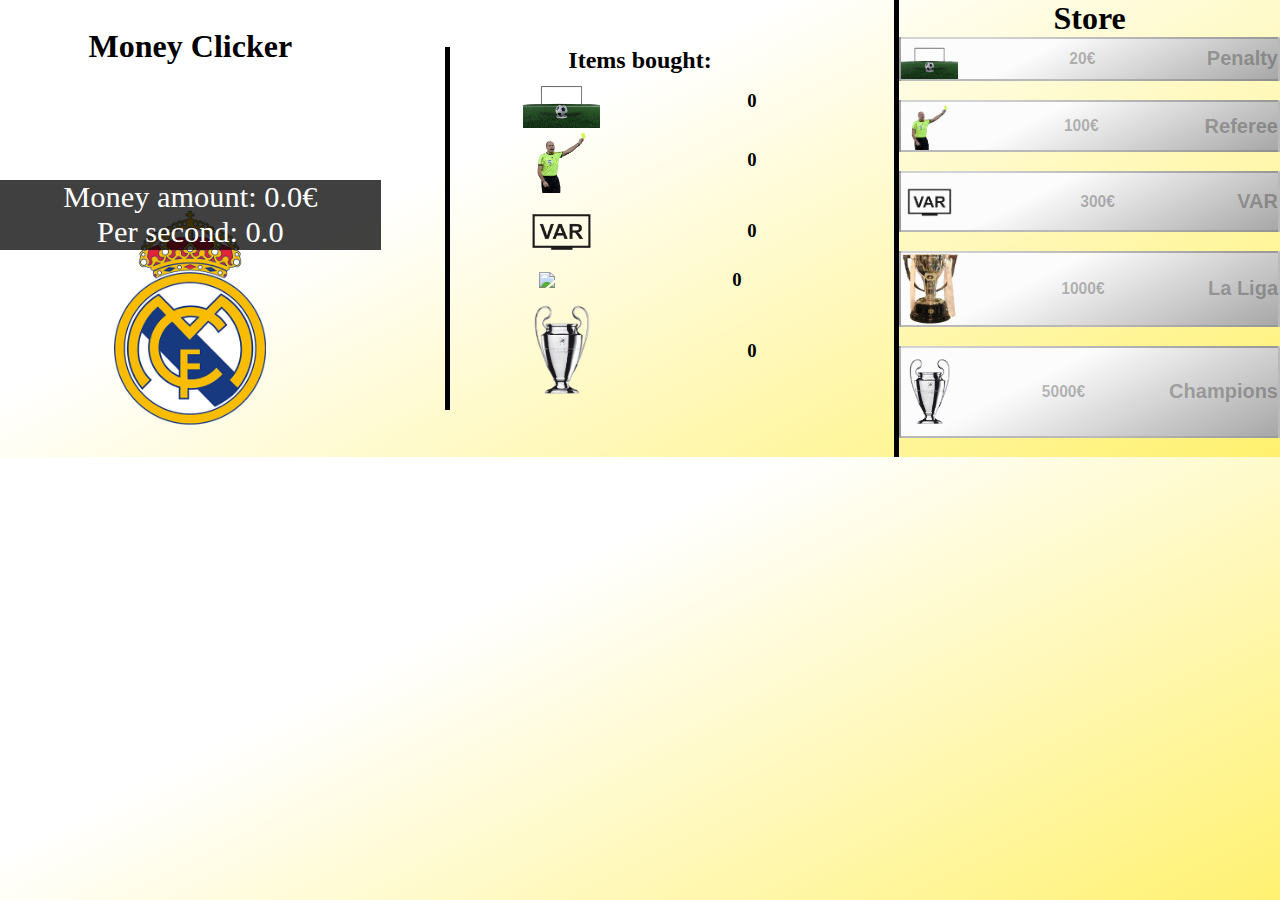
==== index.html @ e4d37c72 "Money cliker first commit" ====
<!DOCTYPE html>
<html lang="en">
<head>
    <meta charset="UTF-8">
    <meta name="viewport" content="width=device-width, initial-scale=1.0">
    <title>Money Clicker</title>
    <link rel="stylesheet" href="css/style.css">
</head>
<body>
    <div id="game-box">
        <div id="clicker-box">
            <h1>Money Clicker</h1>
            <div id="object-box">
                <div id="click-info">
                    <div id="counter">Money amount: 0€</div>
                    <div id="speed">Per second: 0</div>
                </div>
                <img src="img/escudo-madrid.png" alt="" id="madrid" onmouseover="mouseOver()" onmouseleave="mouseLeave()">
            </div>
        </div>
        <div id="info-box">
            <h2>Items bought:</h2>
            <div id="penaltyField"></div>
            <div id="refereeField"></div>
            <div id="varField"></div>
            <div id="laLigaField"></div>
            <div id="championsField"></div>
        </div>
        <div id="shop-box">
            <h1>Store</h1>
            <div id="shop-items">
                <button id="penalty" disabled>
                    <img src="img/penalty.png" alt="">
                    <h3 id="penalty-value">20€</h3>
                    <h2>Penalty</h2>
                </button>
                <button id="referee" disabled>
                    <img src="img/referee.png" alt="">
                    <h3 id="referee-value">100€</h3>
                    <h2>Referee</h2>
                </button>
                <button id="var" disabled>
                    <img src="img/var.png" alt="">
                    <h3 id="var-value">300€</h3>
                    <h2>VAR</h2>
                </button>
                <button id="laLiga" disabled>
                    <img src="img/laliga.png" alt="">
                    <h3 id="laLiga-value">1000€</h3>
                    <h2>La Liga</h2>
                </button>
                <button id="champions" disabled>
                    <img src="img/champions.png" alt="">
                    <h3 id="champions-value">5000€</h3>
                    <h2>Champions</h2>
                </button>
            </div>
        </div>
    </div>
    <script src="js/script.js"></script>
</body>
</html>
---- css/style.css ----
*{
    margin: 0;
    padding: 0;
}

body{
    display: flex;
    justify-content: center;
    align-items: center;
    background: linear-gradient(153deg, rgb(255, 255, 255) 36%, rgb(255, 241, 110) 100%);

}

#game-box{
    display: flex;
    flex-direction: row;
    justify-content: center;
    align-items: center;
    min-height: 100%;
}

#clicker-box{
    width: 33.3%;
    display: flex;
    justify-content: center;
    align-items: center;
    flex-direction: column;
}

#title{
    display: flex;
}

#object-box{
    display: flex;
    width: 100%;
    flex-direction: column;
    align-items: center;
    justify-content: center;
    margin-top: 30%;
}

#click-info{
    width: 100%;
    background: rgba(0, 0, 0, 0.75);
    display: flex;
    flex-direction: column;
    justify-content: center;
    align-items: center;
    color: white;
    font-size: 1.9em;
    z-index: 1;
}


#counter{
    text-align: center;
    color: white;
}

#object-box img{
    max-width: 40%;
    margin-top: -10%;
}

#info-box{
    width: 33.3%;
    display: flex;
    flex-direction: column;
    align-items: center;
    margin-left: 5%;
    border-left: 5px solid black;
}

#info-box div{
    display: flex;
    width: 100%;
    flex-direction: row;
    justify-content: space-around;
    align-items: center;
}

#info-box div img{
    max-width: 20%;
}

#shop-box{
    width: 33.3%;
    margin-left: 5%;
    border-left: 5px solid black;
    display: flex;
    justify-content: flex-end;
    align-items: center;
    flex-direction: column;
}

#shop-items button{
    display: flex;
    width: 100%;
    background: linear-gradient(153deg, rgba(252,252,252,1) 36%, rgba(167,167,167,1) 100%);
    flex-direction: row;
    justify-content: space-between;
    align-items: center;
    margin-bottom: 5%;
}
#shop-items button:hover{
    background: linear-gradient(153deg, rgba(255,186,0,1) 33%, rgba(125,255,89,1) 88%);
}
#shop-items button img{
    max-width: 15%;
}
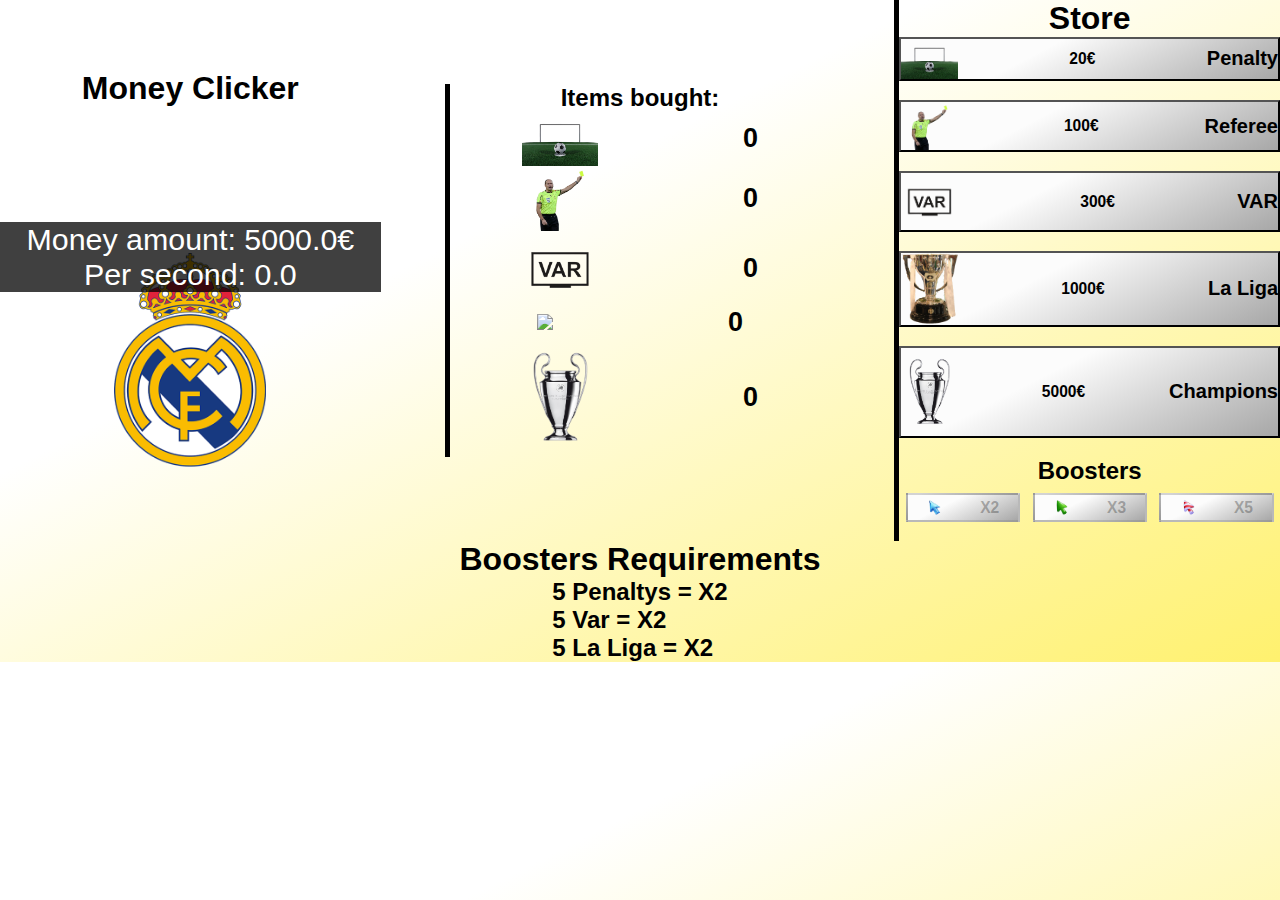
==== commit 6f612628: "Upload Boosters" ====
--- a/index.html
+++ b/index.html
@@ -54,7 +54,30 @@
                     <h3 id="champions-value">5000€</h3>
                     <h2>Champions</h2>
                 </button>
+                <h2 class="boosters-title">Boosters</h2>
+                <div id="boosters">
+                    <button id="arrow-blue" disabled>
+                        <img src="img/arrow-blue.png" alt="">
+                        <h3>X2</h3>
+                    </button>
+                    <button id="arrow-green" disabled>
+                        <img src="img/arrow-green.png" alt="">
+                        <h3>X3</h3>
+                    </button>
+                    <button id="arrow-candy" disabled>
+                        <img src="img/arrow-candy.png" alt="">
+                        <h3>X5</h3>
+                    </button>
+                </div>
             </div>
+        </div>
+    </div>
+    <div id="boostInfo">
+        <h1>Boosters Requirements</h1>
+        <div>
+            <h2>5 Penaltys = X2</h2>
+            <h2>5 Var = X2</h2>
+            <h2>5 La Liga = X2</h2>
         </div>
     </div>
     <script src="js/script.js"></script>
--- a/css/style.css
+++ b/css/style.css
@@ -4,10 +4,8 @@
 }
 
 body{
-    display: flex;
-    justify-content: center;
-    align-items: center;
     background: linear-gradient(153deg, rgb(255, 255, 255) 36%, rgb(255, 241, 110) 100%);
+    font-family:'Franklin Gothic Medium', 'Arial Narrow', Arial, sans-serif;
 
 }
 
@@ -78,6 +76,7 @@
     flex-direction: row;
     justify-content: space-around;
     align-items: center;
+    font-size: 1.2em;
 }
 
 #info-box div img{
@@ -108,4 +107,34 @@
 }
 #shop-items button img{
     max-width: 15%;
+}
+
+.boosters-title{
+    text-align: center;
+}
+
+#boosters{
+    display: flex;
+    flex-direction: row;
+    justify-content: space-around;
+}
+
+#boosters button{
+    display: flex;
+    justify-content: space-around;
+    margin-top: 2%;
+    max-width: 30%;
+}
+
+/*
+#boosters button img{
+    opacity: 0.5;
+}
+    */
+
+#boostInfo{
+    display: flex;
+    flex-direction: column;
+    align-items: center;
+    justify-content: center;
 }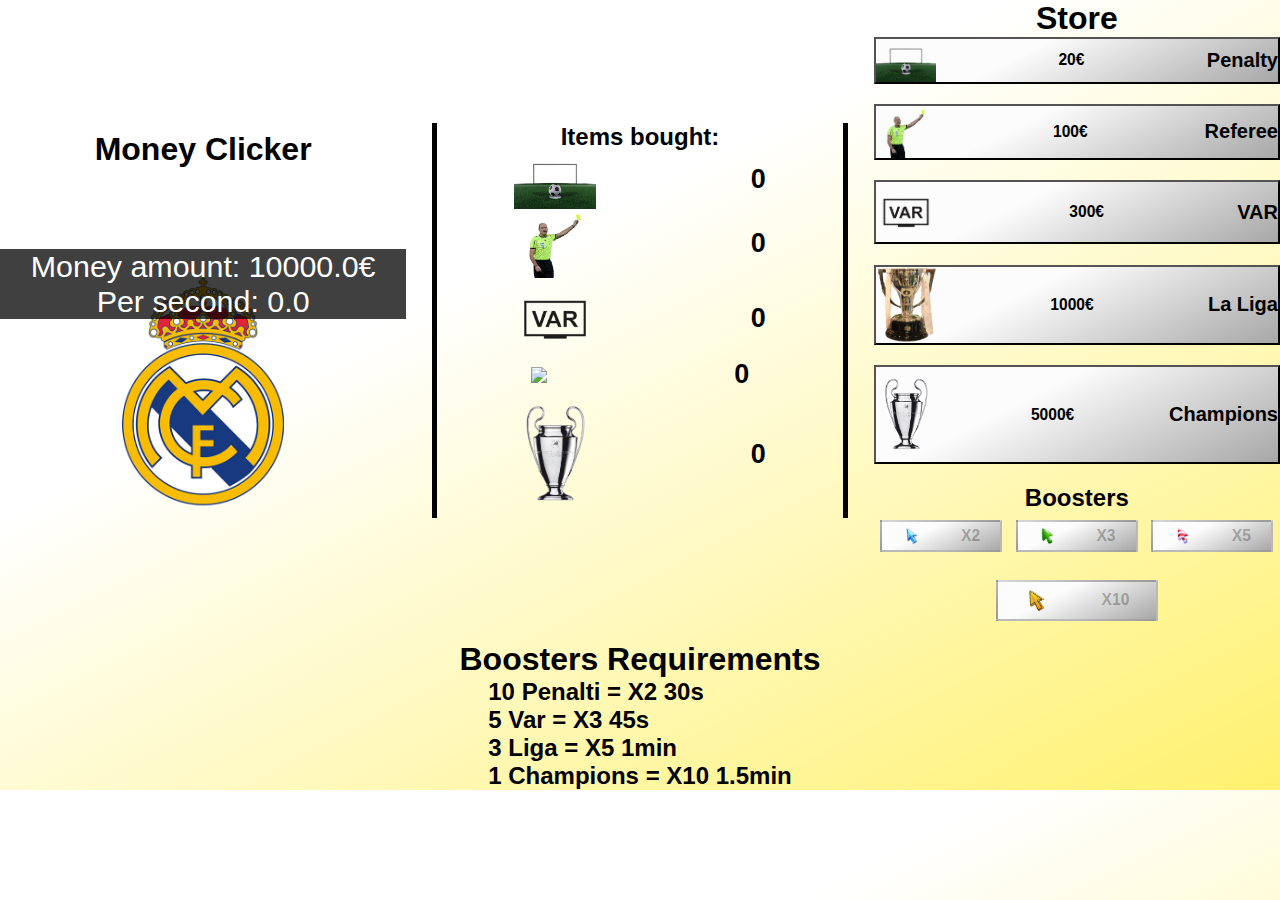
==== commit b3e4188f: "Finishing boosters" ====
--- a/index.html
+++ b/index.html
@@ -16,6 +16,7 @@
                     <div id="speed">Per second: 0</div>
                 </div>
                 <img src="img/escudo-madrid.png" alt="" id="madrid" onmouseover="mouseOver()" onmouseleave="mouseLeave()">
+                <div class="paper_shadow"></div>
             </div>
         </div>
         <div id="info-box">
@@ -54,6 +55,7 @@
                     <h3 id="champions-value">5000€</h3>
                     <h2>Champions</h2>
                 </button>
+
                 <h2 class="boosters-title">Boosters</h2>
                 <div id="boosters">
                     <button id="arrow-blue" disabled>
@@ -68,6 +70,10 @@
                         <img src="img/arrow-candy.png" alt="">
                         <h3>X5</h3>
                     </button>
+                    <button id="arrow-gold" disabled>
+                        <img src="img/arrow-yellow.png" alt="">
+                        <h3>X10</h3>
+                    </button>
                 </div>
             </div>
         </div>
@@ -75,9 +81,10 @@
     <div id="boostInfo">
         <h1>Boosters Requirements</h1>
         <div>
-            <h2>5 Penaltys = X2</h2>
-            <h2>5 Var = X2</h2>
-            <h2>5 La Liga = X2</h2>
+            <h2>10 Penalti = X2 30s</h2>
+            <h2>5 Var = X3 45s</h2>
+            <h2>3 Liga = X5 1min</h2>
+            <h2>1 Champions = X10 1.5min</h2>
         </div>
     </div>
     <script src="js/script.js"></script>
--- a/css/style.css
+++ b/css/style.css
@@ -40,6 +40,7 @@
 
 #click-info{
     width: 100%;
+    margin-top: -10%;
     background: rgba(0, 0, 0, 0.75);
     display: flex;
     flex-direction: column;
@@ -66,8 +67,10 @@
     display: flex;
     flex-direction: column;
     align-items: center;
-    margin-left: 5%;
     border-left: 5px solid black;
+    border-right: 5px solid black;
+    margin-left: 2%;
+    margin-right: 2%;
 }
 
 #info-box div{
@@ -85,8 +88,6 @@
 
 #shop-box{
     width: 33.3%;
-    margin-left: 5%;
-    border-left: 5px solid black;
     display: flex;
     justify-content: flex-end;
     align-items: center;
@@ -117,6 +118,7 @@
     display: flex;
     flex-direction: row;
     justify-content: space-around;
+    flex-wrap: wrap;
 }
 
 #boosters button{
@@ -124,6 +126,10 @@
     justify-content: space-around;
     margin-top: 2%;
     max-width: 30%;
+}
+
+#arrow-gold{
+    min-width: 40%;
 }
 
 /*
@@ -137,4 +143,5 @@
     flex-direction: column;
     align-items: center;
     justify-content: center;
-}+}
+
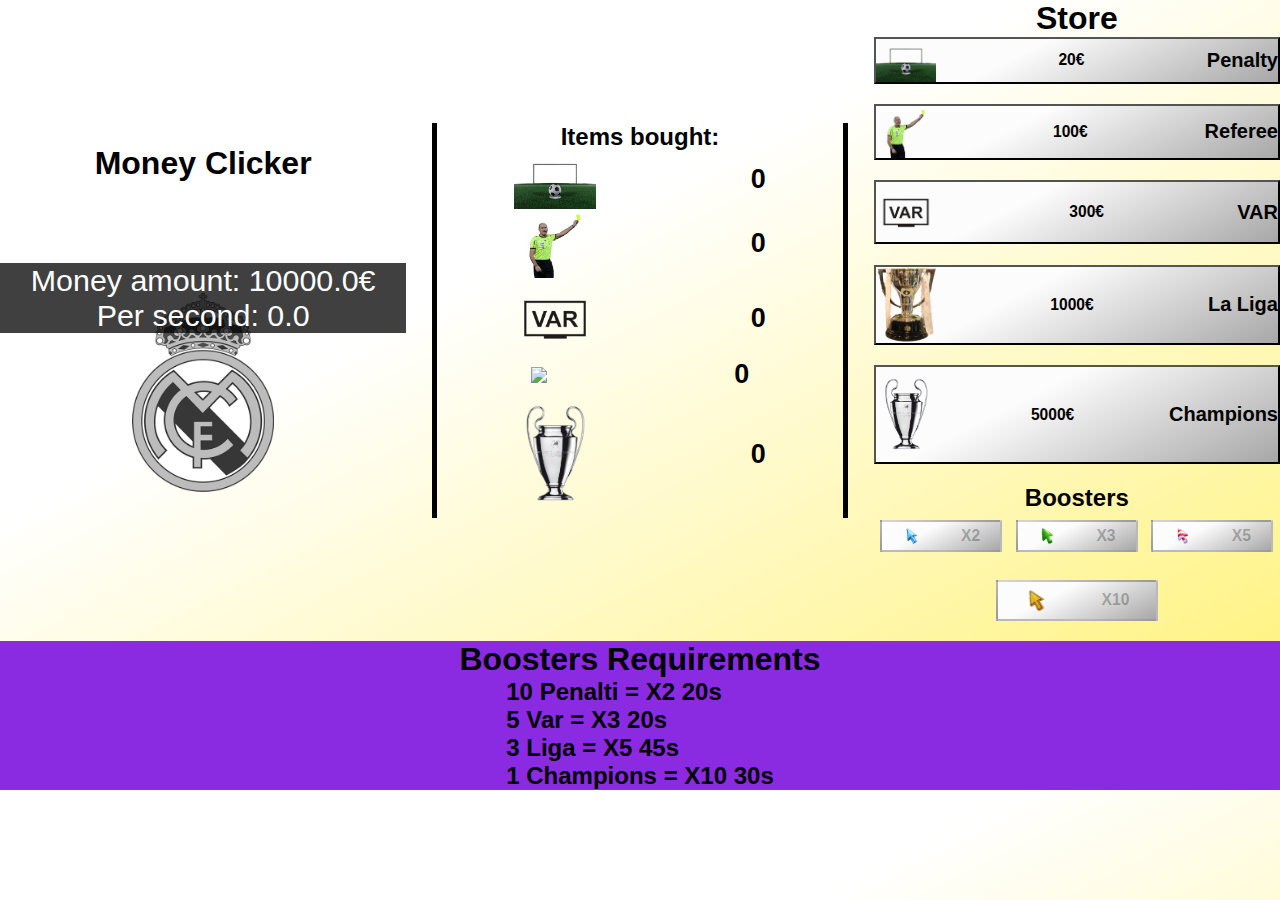
==== commit 1c5d900f: "Booster implemention done" ====
--- a/index.html
+++ b/index.html
@@ -81,10 +81,10 @@
     <div id="boostInfo">
         <h1>Boosters Requirements</h1>
         <div>
-            <h2>10 Penalti = X2 30s</h2>
-            <h2>5 Var = X3 45s</h2>
-            <h2>3 Liga = X5 1min</h2>
-            <h2>1 Champions = X10 1.5min</h2>
+            <h2>10 Penalti = X2 20s</h2>
+            <h2>5 Var = X3 20s</h2>
+            <h2>3 Liga = X5 45s</h2>
+            <h2>1 Champions = X10 30s</h2>
         </div>
     </div>
     <script src="js/script.js"></script>
--- a/css/style.css
+++ b/css/style.css
@@ -14,7 +14,6 @@
     flex-direction: row;
     justify-content: center;
     align-items: center;
-    min-height: 100%;
 }
 
 #clicker-box{
@@ -58,8 +57,21 @@
 }
 
 #object-box img{
-    max-width: 40%;
+    max-width: 35%;
     margin-top: -10%;
+    -webkit-filter: grayscale(100%);
+	filter: grayscale(100%);
+    -webkit-transform: scale(1);
+	transform: scale(1);
+	-webkit-transition: .3s ease-in-out;
+	transition: .3s ease-in-out;
+}
+
+#object-box img:hover {
+	-webkit-transform: scale(1.3);
+	transform: scale(1.3);
+    -webkit-filter: grayscale(0);
+	filter: grayscale(0);
 }
 
 #info-box{
@@ -140,6 +152,8 @@
 
 #boostInfo{
     display: flex;
+    width: 100%;
+    background-color: blueviolet;
     flex-direction: column;
     align-items: center;
     justify-content: center;
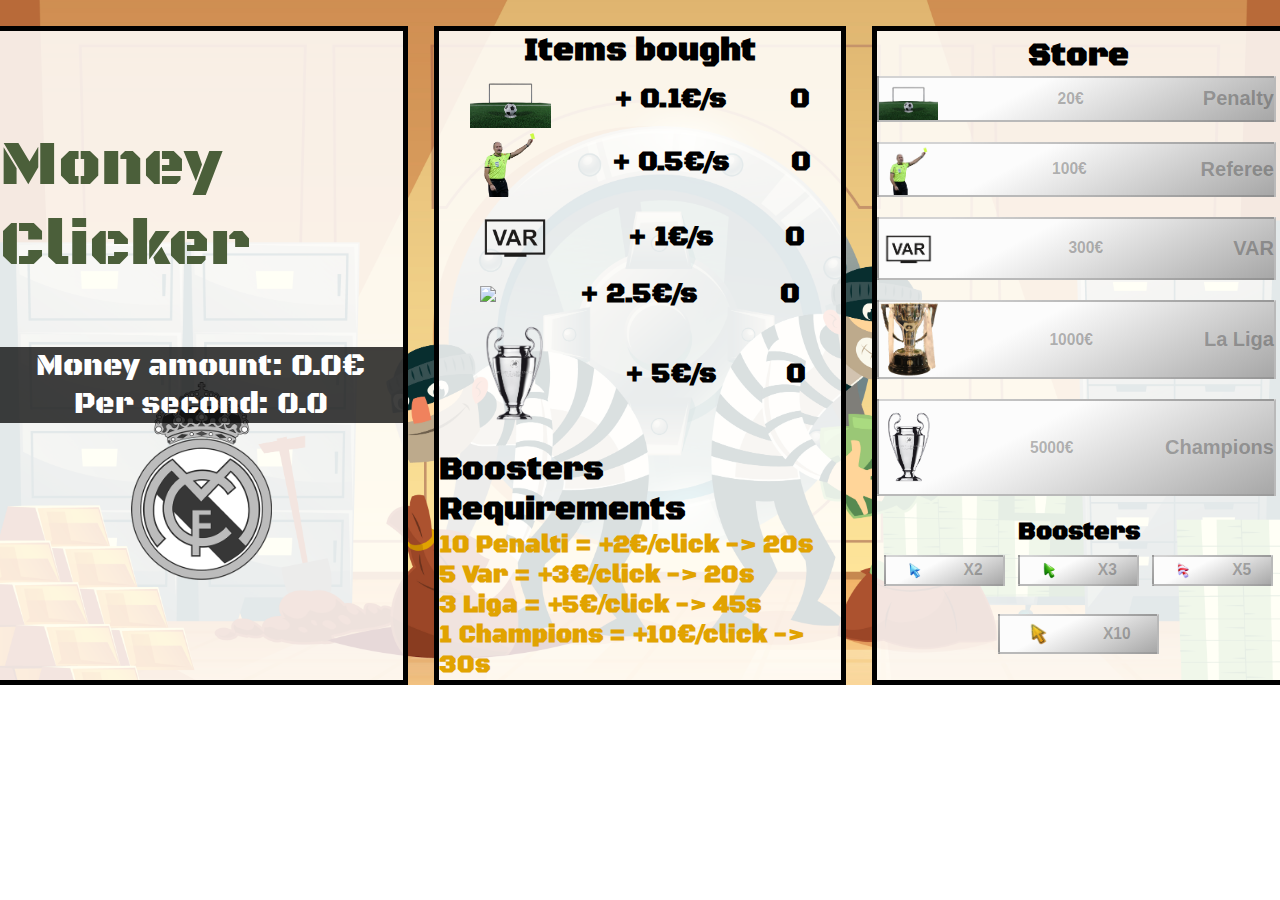
==== commit e3ca5007: "Money clicker finished" ====
--- a/index.html
+++ b/index.html
@@ -5,6 +5,9 @@
     <meta name="viewport" content="width=device-width, initial-scale=1.0">
     <title>Money Clicker</title>
     <link rel="stylesheet" href="css/style.css">
+    <link rel="preconnect" href="https://fonts.googleapis.com">
+    <link rel="preconnect" href="https://fonts.gstatic.com" crossorigin>
+    <link href="https://fonts.googleapis.com/css2?family=Black+Ops+One&display=swap" rel="stylesheet">
 </head>
 <body>
     <div id="game-box">
@@ -20,12 +23,26 @@
             </div>
         </div>
         <div id="info-box">
-            <h2>Items bought:</h2>
-            <div id="penaltyField"></div>
-            <div id="refereeField"></div>
-            <div id="varField"></div>
-            <div id="laLigaField"></div>
-            <div id="championsField"></div>
+            <h1>Items bought</h1>
+            <div id="itemsField">
+                <div id="penaltyField"></div>
+                <div id="refereeField"></div>
+                <div id="varField"></div>
+                <div id="laLigaField"></div>
+                <div id="championsField"></div>
+            </div>
+
+
+            <div id="boostInfo">
+                <h1>Boosters Requirements</h1>
+                <div>
+                    <h2>10 Penalti = +2€/click -> 20s</h2>
+                    <h2>5 Var = +3€/click -> 20s</h2>
+                    <h2>3 Liga = +5€/click -> 45s</h2>
+                    <h2>1 Champions = +10€/click -> 30s</h2>
+                </div>
+            </div>
+
         </div>
         <div id="shop-box">
             <h1>Store</h1>
@@ -78,15 +95,6 @@
             </div>
         </div>
     </div>
-    <div id="boostInfo">
-        <h1>Boosters Requirements</h1>
-        <div>
-            <h2>10 Penalti = X2 20s</h2>
-            <h2>5 Var = X3 20s</h2>
-            <h2>3 Liga = X5 45s</h2>
-            <h2>1 Champions = X10 30s</h2>
-        </div>
-    </div>
     <script src="js/script.js"></script>
 </body>
 </html>--- a/css/style.css
+++ b/css/style.css
@@ -4,28 +4,42 @@
 }
 
 body{
-    background: linear-gradient(153deg, rgb(255, 255, 255) 36%, rgb(255, 241, 110) 100%);
-    font-family:'Franklin Gothic Medium', 'Arial Narrow', Arial, sans-serif;
-
+    /*
+    background: linear-gradient(153deg, rgb(255, 255, 255) 36%, rgb(255, 241, 110) 100%);*/
+    /*font-family:'Franklin Gothic Medium', 'Arial Narrow', Arial, sans-serif;*/
+    font-family: "Black Ops One", system-ui;
+    background-image: url("../img/2891052_1924.jpg");
+    background-size: cover;       
+    background-repeat: no-repeat;
+    background-position: center center;
+    overflow: hidden;
 }
 
 #game-box{
     display: flex;
     flex-direction: row;
     justify-content: center;
-    align-items: center;
+    height: auto;
 }
 
 #clicker-box{
     width: 33.3%;
+    background: rgba(255, 255, 255, 0.85);
+    margin-top: 2%;
+    border-top: 5px solid black;
+    border-right: 5px solid black;
+    border-bottom: 5px solid black;
     display: flex;
     justify-content: center;
     align-items: center;
     flex-direction: column;
 }
 
-#title{
-    display: flex;
+#clicker-box h1{
+    font-size: 4em;
+    font-weight: 400;
+    font-style: normal;
+    color: #4b5f3a;
 }
 
 #object-box{
@@ -34,7 +48,7 @@
     flex-direction: column;
     align-items: center;
     justify-content: center;
-    margin-top: 30%;
+    margin-top: 25%;
 }
 
 #click-info{
@@ -76,16 +90,20 @@
 
 #info-box{
     width: 33.3%;
+    background: rgba(255, 255, 255, 0.85);
     display: flex;
     flex-direction: column;
     align-items: center;
+    border-top: 5px solid black;
+    border-bottom: 5px solid black;
     border-left: 5px solid black;
     border-right: 5px solid black;
+    margin-top: 2%;
     margin-left: 2%;
     margin-right: 2%;
 }
 
-#info-box div{
+#itemsField div{
     display: flex;
     width: 100%;
     flex-direction: row;
@@ -98,17 +116,36 @@
     max-width: 20%;
 }
 
+#boostInfo{
+    display: flex;
+    flex-direction: column;
+    width: 100%;
+    margin-top: 3%;
+    flex-direction: column;
+    align-items: center;
+    justify-content: center;
+}
+
+#boostInfo div{
+    color: #E1A300;
+}
+
 #shop-box{
+    margin-top: 2%;
+    border-top: 5px solid black;
+    border-bottom: 5px solid black;
+    border-left: 5px solid black;
+    background: rgba(255, 255, 255, 0.85);
     width: 33.3%;
     display: flex;
-    justify-content: flex-end;
+    justify-content: center;
     align-items: center;
     flex-direction: column;
 }
 
 #shop-items button{
     display: flex;
-    width: 100%;
+    width: 99%;
     background: linear-gradient(153deg, rgba(252,252,252,1) 36%, rgba(167,167,167,1) 100%);
     flex-direction: row;
     justify-content: space-between;
@@ -150,12 +187,5 @@
 }
     */
 
-#boostInfo{
-    display: flex;
-    width: 100%;
-    background-color: blueviolet;
-    flex-direction: column;
-    align-items: center;
-    justify-content: center;
-}
 
+
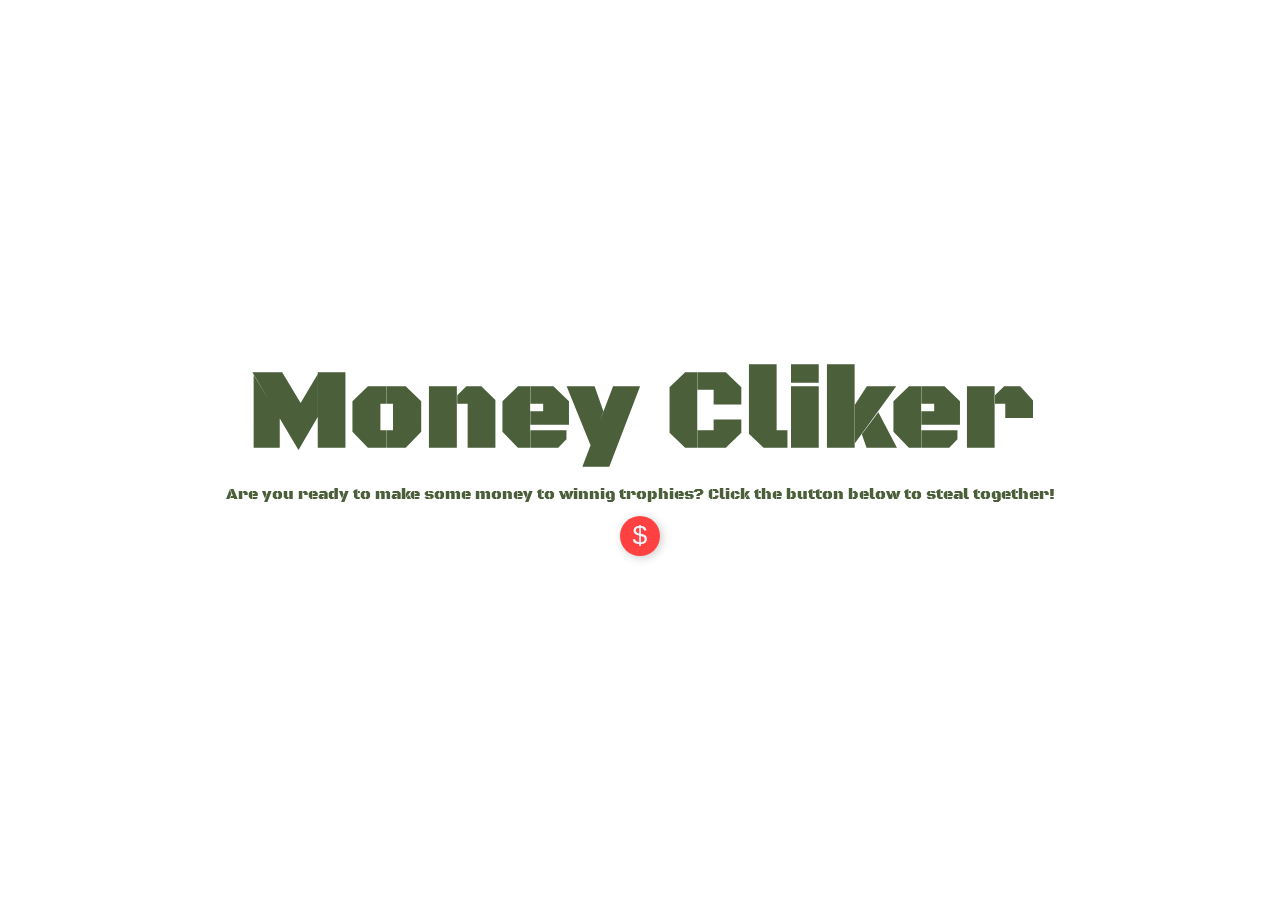
==== commit ce693fd1: "Game start menu" ====
--- a/index.html
+++ b/index.html
@@ -10,6 +10,18 @@
     <link href="https://fonts.googleapis.com/css2?family=Black+Ops+One&display=swap" rel="stylesheet">
 </head>
 <body>
+    <div id="start-window">
+        <div id="start-content">
+            <h1>Money Cliker</h1>
+            <p>Are you ready to make some money to winnig trophies? Click the button below to steal together!</p>
+            <button id="start-button">
+  
+                <div class="sign">$</div>
+                
+                <div class="text">Play!</div>
+            </button>
+        </div>
+    </div>
     <div id="game-box">
         <div id="clicker-box">
             <h1>Money Clicker</h1>
@@ -18,8 +30,7 @@
                     <div id="counter">Money amount: 0€</div>
                     <div id="speed">Per second: 0</div>
                 </div>
-                <img src="img/escudo-madrid.png" alt="" id="madrid" onmouseover="mouseOver()" onmouseleave="mouseLeave()">
-                <div class="paper_shadow"></div>
+                <img src="img/escudo-madrid.png" alt="" id="madrid">
             </div>
         </div>
         <div id="info-box">
--- a/css/style.css
+++ b/css/style.css
@@ -12,11 +12,103 @@
     background-size: cover;       
     background-repeat: no-repeat;
     background-position: center center;
-    overflow: hidden;
-}
+}
+
+#start-window {
+    position: fixed;
+    top: 0;
+    left: 0;
+    width: 100%;
+    height: 100%;
+    background-color: rgba(255, 255, 255);
+    display: flex;
+    align-items: center;
+    justify-content: center;
+    color: #4b5f3a;
+}
+
+#start-content {
+    display: flex;
+    justify-content: center;
+    align-items: center;
+    flex-direction: column;
+    width: 100%;
+    height: 100%;
+    text-align: center;
+    padding: 20px;
+    border-radius: 10px;
+    z-index: 1;
+}
+
+#start-content h1{
+    font-size: 7em;
+}
+
+#start-button {
+margin-top: 1%;
+display: flex;
+align-items: center;
+justify-content: flex-start;
+width: 40px;
+height: 40px;
+border: none;
+border-radius: 50%;
+cursor: pointer;
+position: relative;
+overflow: hidden;
+transition-duration: .3s;
+box-shadow: 2px 2px 10px rgba(0, 0, 0, 0.199);
+background-color: rgb(255, 65, 65);
+}
+  
+.sign {
+width: 100%;
+transition-duration: .3s;
+display: flex;
+align-items: center;
+justify-content: center;
+font-size: 2em;
+color: aliceblue;
+margin-top: -3%;
+}
+
+.text {
+position: absolute;
+right: 0%;
+width: 0%;
+opacity: 0;
+color: white;
+font-size: 1.2em;
+font-weight: 600;
+transition-duration: .3s;
+}
+
+#start-button:hover {
+width: 125px;
+border-radius: 40px;
+transition-duration: .3s;
+}
+
+#start-button:hover .sign {
+width: 30%;
+transition-duration: .3s;
+padding-left: 20px;
+}
+
+#start-button:hover .text {
+opacity: 1;
+width: 70%;
+transition-duration: .3s;
+padding-right: 10px;
+}
+
+#start-button:active {
+transform: translate(2px ,2px);
+}
+
 
 #game-box{
-    display: flex;
+    display: none;
     flex-direction: row;
     justify-content: center;
     height: auto;
